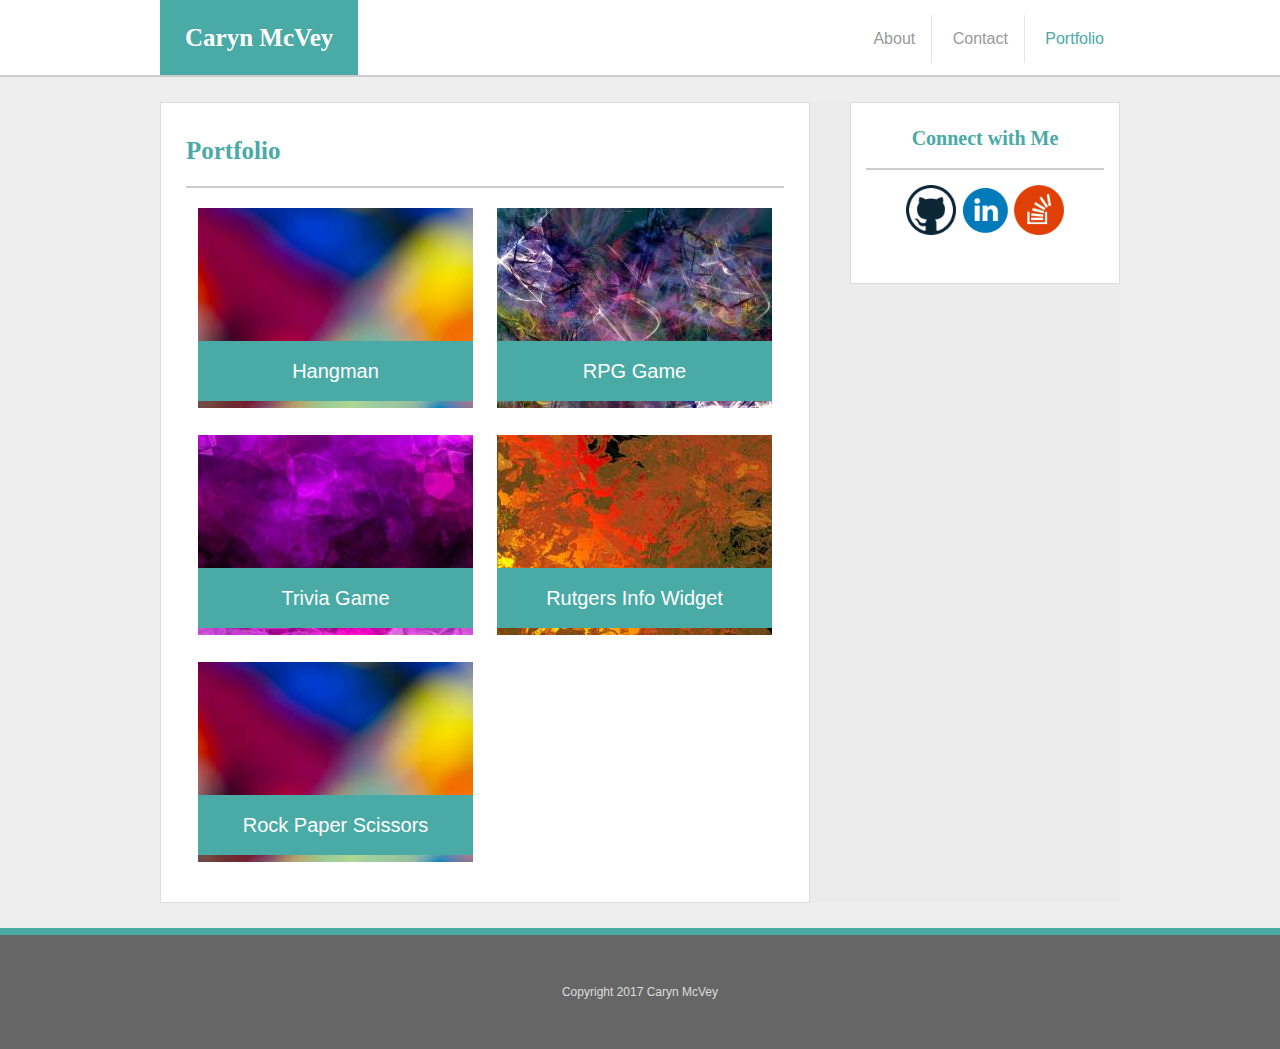
==== portfolio.html @ 439cd23d "first changes" ====
<!DOCTYPE html>
<html lang="en">
<head>
	<meta charset="UTF-8">
	<title>Caryn McVey Portfolio</title>
	<link rel="stylesheet" href="assets/css/reset.css">
	<link rel="stylesheet" href="assets/css/style.css">
</head>
<body>
	
	<header>
		<div class="wrapper">
		<h1>
			Caryn McVey
		</h1>
		<nav>
			<ul>
			<li><a href="./index.html">About</a></li>
			<li><a href="./contact.html">Contact</a></li>
			<li><a class="active" href="./portfolio.html">Portfolio</a></li>
			</ul>
		</nav>
		</div>
	</header>
	<section>
		<article>
		<h1>Portfolio</h1>
		<hr>
		<div class="portfolio-item">
			<img src="assets/images/abstract1.jpg">
			<h4>Hangman</h4>
		</div>
		<div class="portfolio-item">
			<img src="assets/images/abstract2.jpg">
			<h4>RPG Game</h4>
		</div>
		<div class="portfolio-item">
			<img src="assets/images/abstract3.jpg">
			<h4>Trivia Game</h4>
		</div>
		<div class="portfolio-item">
			<img src="assets/images/abstract4.jpg">
			<h4>Rutgers Info Widget</h4>
		</div>
		<div class="portfolio-item">
			<img src="assets/images/abstract5.jpg">
			<h4>Rock Paper Scissors</h4>
		</div>
		</article>

		<aside>
			<h3>Connect with Me</h3>
			<hr>
			<ul>
				<li><a href="https://github.com/cmcvey" target="_blank"><img src="assets/images/github.png" alt="github"></a></li>
				<li><a href="https://www.linkedin.com/in/caryn-mcvey-cpa-9445b521/" target="_blank"><img src="assets/images/linkedin.png" alt="linkedin"></a></li>
				<li><a href="https://stackoverflow.com/users/8774179/caryn?tab=profile" target="_blank"><img src="assets/images/stackoverflow.png" alt="stackoverflow"></a></li>
			</ul>
		</aside>
			<div class="clear">
				
			</div>
	</section>
	
	
	<footer>
		<p>Copyright 2017 Caryn McVey</p>
	</footer>

</body>
</html>
---- assets/css/style.css ----
body {
	width: 100%;
	background-color: #eee;
	margin: 0;
	font-family: 'Arial', 'Helvetica Neue', Helvetica, sans-serif;
	color: #777777;
}

.clear {
	clear:both;
}

.wrapper {
	width: 960px;
    height: auto;
    margin: 0 auto;

}

header {
	height: 75px;
	border-bottom: 2px solid #cccccc;
	background-color: #fff;
}

header h1 {
	float: left;
	background-color: #4aaaa5;
	padding: 25px;
	font-family: 'Georgia', Times, Times New Roman, serif;
	font-size: 25px;
	color: #fff;
	margin: 0;
	font-weight: bold;

}

hr {

	border: 0;
	border-top: 2px solid #cccccc;
}

nav {
	float: right;
}

nav a {
	text-decoration: none;
	color: #999;
}

nav a:hover {
	color: #4aaaa5;
}

a.active {
	color: #4aaaa5;
}

nav li {
	display: inline-block;
	padding: 16px;
	border-right: 1px solid #e5e5e5;
}

nav li:last-child {
	border: none;
}

section {
	clear: both;
	height: 100%;
	width: 960px;
	background-color: #ECECEC;
	margin: 25px auto;
}

section article {
	width: 598px;
	background-color: #fff;
	padding: 25px;
	float: left;
	border: 1px solid #dddddd;
}

section article h1 {
	font-family: 'Georgia', Times, Times New Roman, serif;
	color: #4aaaa5;
	font-size: 25px;
	padding-top: 10px;
	padding-bottom: 15px;
	border-bottom-width: 4px;
	border-bottom-color: #dddddd;
	font-weight: bold;
}

p {
	line-height: 2em;
	margin: 25px auto;
}

#CarynProfile {
	width: 100px;
	float: left;
	margin: 25px 15px 0 0;
}

section aside {
	width: 238px;
	height: 150px;
	float: right;
	background-color: #fff;
	padding: 15px;
	text-align: center;
	border: 1px solid #dddddd;
}

section aside h3 {
	color: #4aaaa5;
	font-family: 'Georgia', Times, Times New Roman, serif;
	font-size: 20px;
	margin-bottom: 10px;
	padding: 10px;
	font-weight: bold;
}

ul {
	margin-top: 15px;
	padding: 0px;
}

ul li {
	display: inline-block;
}

ul li img {
	height: 50px;
	width: 50px;
}

form {
	margin-top: 20px;
}

.form-input {
	width: 96%;
    padding: 8px;
    margin-bottom: 15px;
    margin-top: 5px;
    font-size: 12px;
}

#message {
	height: 225px;
	border: 1px solid #ddd;
}

#submit {
    background-color: #4aaaa5;
    border: 1px;
    color: #fff;
    font-size: 20px;
    padding: 10px 25px;
    font-weight: 300;
}

footer {
	clear: both;
	padding: 20px;
	font-size: 12px;
	color: #dddddd;
	text-align: center;
	background-color: #666666;
	border-top: 7px solid #4aaaa5;
}

.portfolio-item {
	position: relative;
	float: left;
	text-align: center;
	margin: 12px;
}

.portfolio-item h4 {
	position: absolute;
	width: 275px;
	background-color: #4aaaa5;
	color: white;
	font-size: 20px;
	padding-top: 20px;
	padding-bottom: 20px;
	bottom: 10px;
}

@media (max-width: 576px) { 
	.wrapper, body, footer, section, section article, section aside {
		width: 100%;
	}
	section article, section aside {
		float:none;
	}
}

@media (min-width: 768px) {

 }

@media (min-width: 992px) { 

 }
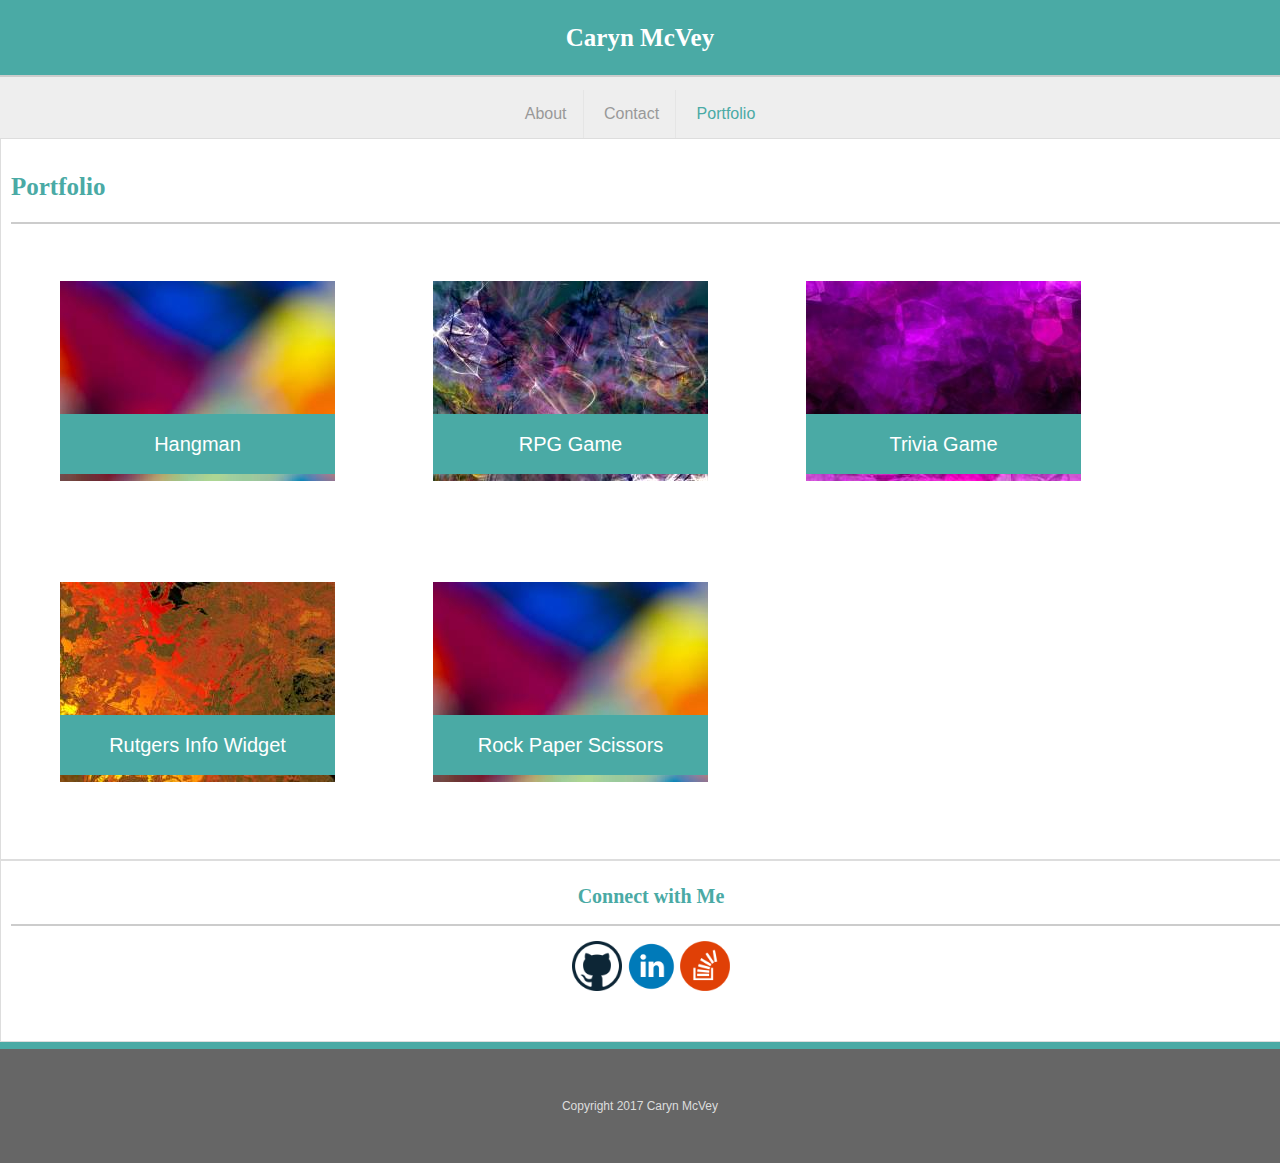
==== commit 9456cfbf: "added tablet responsive styles" ====
--- a/portfolio.html
+++ b/portfolio.html
@@ -2,6 +2,7 @@
 <html lang="en">
 <head>
 	<meta charset="UTF-8">
+	<meta name="viewport" content="width=device-width, initial-scale=1">
 	<title>Caryn McVey Portfolio</title>
 	<link rel="stylesheet" href="assets/css/reset.css">
 	<link rel="stylesheet" href="assets/css/style.css">
@@ -46,6 +47,7 @@
 			<img src="assets/images/abstract5.jpg">
 			<h4>Rock Paper Scissors</h4>
 		</div>
+		<div class="clear"></div>
 		</article>
 
 		<aside>
--- a/assets/css/style.css
+++ b/assets/css/style.css
@@ -1,5 +1,4 @@
 body {
-	width: 100%;
 	background-color: #eee;
 	margin: 0;
 	font-family: 'Arial', 'Helvetica Neue', Helvetica, sans-serif;
@@ -193,18 +192,51 @@
 	bottom: 10px;
 }
 
-@media (max-width: 576px) { 
-	.wrapper, body, footer, section, section article, section aside {
-		width: 100%;
+@media (max-width: 640px) { 
+	.wrapper, body, footer, section, section article, section aside, section aside h3 {
+		width: 100%;
+		margin: 0px;
+		padding-left: 0px;
+	}
+	header h1, nav {
+		margin: 0px;
+		padding-left: 0px;
+		width: 100%;
+		text-align: center;
 	}
 	section article, section aside {
+		clear:both;
 		float:none;
+		padding-left:10px;
+		padding-right:10px;
+	}
+	.portfolio-item {
+	    margin: 12px 44px;
 	}
 }
 
 @media (min-width: 768px) {
-
- }
+.wrapper, body, footer, section, section article, section aside, section aside h3 {
+		width: 100%;
+		margin: 0px;
+		padding-left: 0px;
+	}
+	header h1, nav {
+		margin: 0px;
+		padding-left: 0px;
+		width: 100%;
+		text-align: center;
+	}
+	section article, section aside {
+		clear:both;
+		float:none;
+		padding-left:10px;
+		padding-right:10px;
+	}
+	.portfolio-item {
+		margin: 49px;
+	}
+}
 
 @media (min-width: 992px) { 
 
